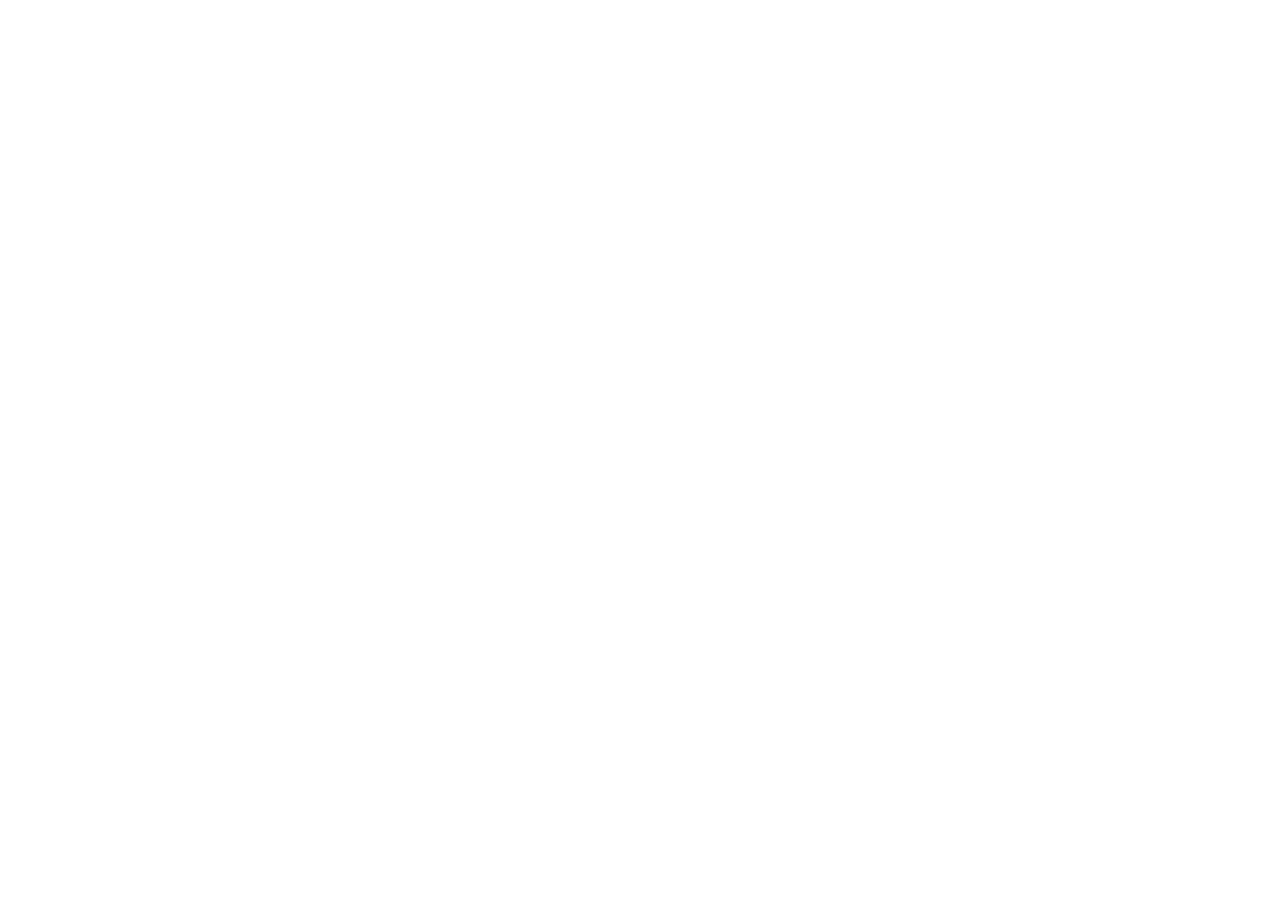
==== src/Pages/DashBoard.html @ 70c571c4 "1" ====
<!DOCTYPE html>
<html lang="en">
<head>
    <meta charset="UTF-8">
    <meta http-equiv="X-UA-Compatible" content="IE=edge">
    <meta name="viewport" content="width=device-width, initial-scale=1.0">
    <title>Document</title>
</head>
<body>
    
</body>
</html>
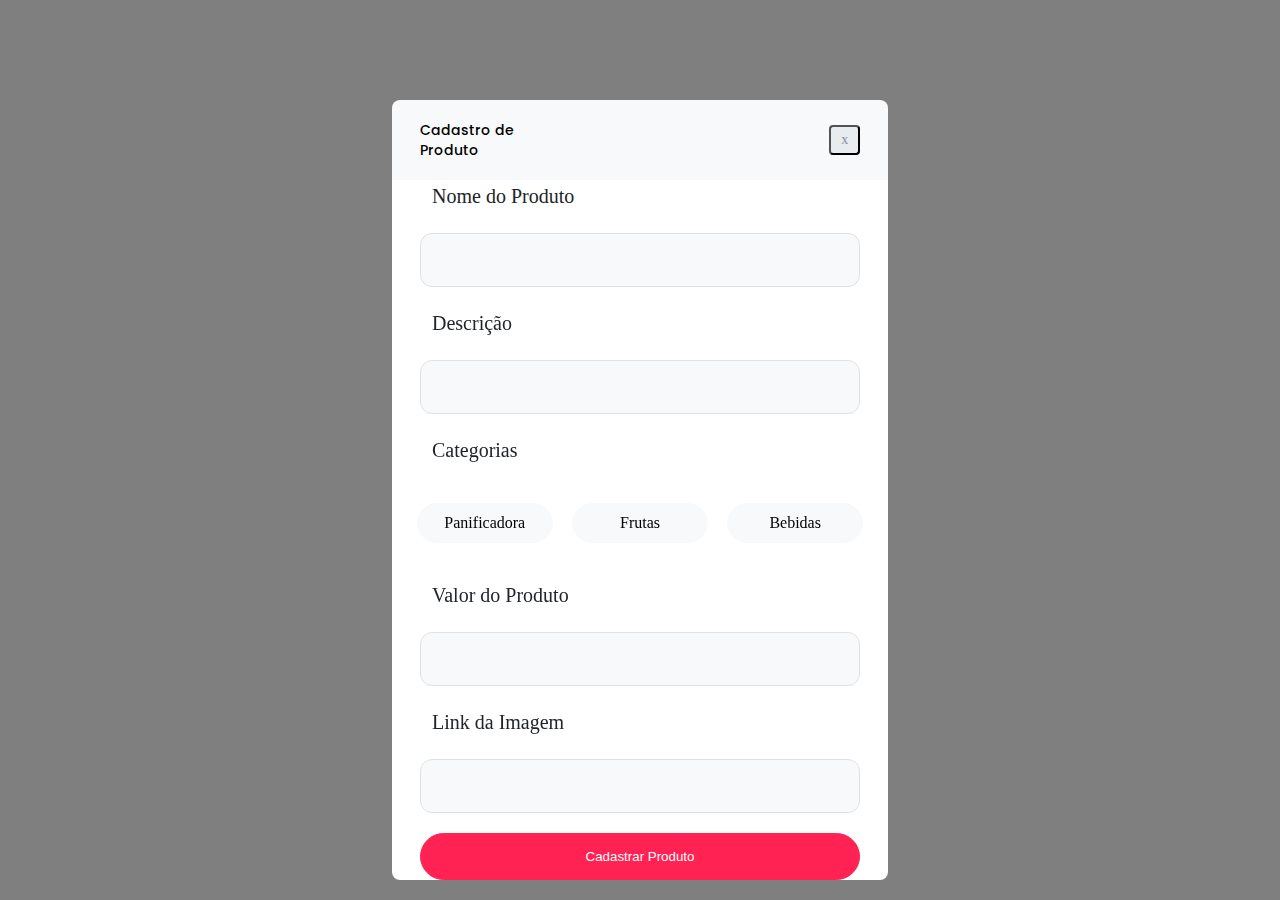
==== commit 90879122: "feat: AdicionarProdutosDashboard visual" ====
--- a/src/Pages/DashBoard.html
+++ b/src/Pages/DashBoard.html
@@ -5,8 +5,52 @@
     <meta http-equiv="X-UA-Compatible" content="IE=edge">
     <meta name="viewport" content="width=device-width, initial-scale=1.0">
     <title>Document</title>
+    <link rel="stylesheet" href="./../Style/dashBoard.css">
 </head>
 <body>
     
+
+
+    <div class="modal--Conteiner">
+        <div class="modal--NovoProduto">
+            <div class="modal--Header">
+                <small>Cadastro de Produto</small> 
+                <button>x</button>
+            </div>
+
+            <form action="" class="form--Criar">
+                <label for="nome">Nome do Produto</label>
+                <input class="input--nome" type="text" name="nome" id="nome">
+
+                <label for="descricao">Descrição</label>
+                <input class="input--descricao" type="text" name="descricao" id="descricao">
+
+                <label for="categorias">Categorias</label>
+                
+                <ul id="categorias">
+                    <li>
+                        Panificadora
+                    </li>
+                    <li>
+                        Frutas
+                    </li>
+                    <li>
+                        Bebidas
+                    </li>
+                </ul>
+
+                <label for="preco">Valor do Produto</label>
+                <input class="input--preco" type="text" name="preco" id="preco">
+
+                <label for="image">Link da Imagem</label>
+                <input class="input--link" type="text" name="image" id="image">
+
+                <input class="modal--Footer" type="submit" value="Cadastrar Produto">
+            </form>
+
+         </div>
+    </div>
+
+    <script src="./../Js/Controller/dashBoardControler.js"></script>
 </body>
 </html>--- a/src/Style/dashBoard.css
+++ b/src/Style/dashBoard.css
@@ -0,0 +1,243 @@
+@import url('https://fonts.googleapis.com/css2?family=Poppins:ital,wght@0,100;0,200;0,300;0,400;0,500;0,600;0,700;0,800;0,900;1,100;1,200;1,300;1,400;1,500;1,600;1,700;1,800;1,900&display=swap');
+
+.modal--Conteiner{
+    width: 100vw;
+    height: 100vh;
+    left: 0px;
+    top: 0px;
+    position: fixed;
+    display: flex;
+    flex-direction: column;
+    justify-content: center;
+    align-items: center;
+    background-color: #00000080;
+}
+.modal--NovoProduto{
+    width: 496px;
+    height: 700px;
+    left: 552px;
+    top: 53px;
+    
+    background: #F8F9FA;
+    border-radius: 8px 8px 0px 0px;
+}
+
+
+.form--Criar{
+    width:  100%;
+    height: 100%;
+    left: 552px;
+    top: 123px;
+
+    background: #FFFFFF;
+    border-radius: 0px 0px 8px 8px;
+    gap: 20px;
+
+    display: flex;
+    flex-direction: column;
+    justify-content: center;
+    align-items: center;
+}
+
+
+
+.modal--Header{
+    display: flex;
+    flex-direction: row;
+    justify-content: space-between;
+    align-items: center;
+    padding: 20px 28px;
+    gap: 256px;
+}
+
+.modal--Header small{
+font-family: 'Poppins';
+font-style: normal;
+font-weight: 500;
+font-size: 14px;
+line-height: 20px;
+}
+
+.modal--Header button{
+    width: 31px;
+height: 30px;
+background: #E9ECEF;
+border-radius: 4px;
+font-family: 'Nunito';
+font-style: normal;
+font-weight: 400;
+font-size: 14px;
+line-height: 20px;
+color: #868E96;
+}
+
+form label{
+width: 100%;
+font-family: 'Inter';
+font-style: normal;
+font-weight: 400;
+font-size: 20px;
+color: #212529;
+margin: 5px 0 5px 80px;
+}
+
+.input--nome{
+    box-sizing: border-box;
+
+padding: 26px 2px 26px 20px;
+gap: 10px;
+
+width: 440px;
+height: 52px;
+
+
+background: #F8F9FA;
+
+border: 1.5px solid #DEE2E6;
+border-radius: 12px;
+
+}
+
+.input--descricao{
+    box-sizing: border-box;
+
+/* Auto layout */
+
+
+
+width: 440px;
+height: 80px;
+
+/* color-grey-1 */
+
+background: #F8F9FA;
+/* color-grey-2 */
+
+border: 1.5px solid #DEE2E6;
+border-radius: 12px;
+
+/* Inside auto layout */
+
+
+}
+
+form ul{
+    padding: 0px;
+    width: 90%;
+    display: flex;
+    justify-content: space-between;
+    gap: 10px;
+}
+
+form ul li{
+    box-sizing: border-box;
+
+/* Auto layout */
+
+display: flex;
+flex-direction: row;
+justify-content: center;
+align-items: center;
+padding: 15px 20px;
+gap: 15px;
+
+width: 136px;
+height: 40px;
+left: 580px;
+top: 423px;
+
+/* grey-1 */
+
+background: #F8F9FA;
+/* grey-1 */
+
+border: 1.5px solid #F8F9FA;
+border-radius: 32px;
+}
+
+.btn--ativo{
+    background-color: #FF2253;
+    color:  #F8F9FA ;
+    border-color: #FF2253;
+}
+
+
+.input--preco{
+    
+box-sizing: border-box;
+
+/* Auto layout */
+
+display: flex;
+flex-direction: row;
+align-items: center;
+padding: 26px 2px 26px 20px;
+gap: 10px;
+
+width: 440px;
+height: 52px;
+
+
+
+background: #F8F9FA;
+
+
+border: 1.5px solid #DEE2E6;
+border-radius: 12px;
+
+
+}
+
+.input--link{
+    box-sizing: border-box;
+
+/* Auto layout */
+
+display: flex;
+flex-direction: row;
+align-items: center;
+padding: 26px 2px 26px 20px;
+gap: 10px;
+
+width: 440px;
+height: 52px;
+
+/* color-grey-1 */
+
+background: #F8F9FA;
+/* color-grey-2 */
+
+border: 1.5px solid #DEE2E6;
+border-radius: 12px;
+
+/* Inside auto layout */
+
+}
+
+.modal--Footer{
+    box-sizing: border-box;
+
+/* Auto layout */
+
+display: flex;
+flex-direction: row;
+justify-content: center;
+align-items: center;
+padding: 15px 20px;
+gap: 15px;
+
+
+width: 440px;
+height: 52px;
+left: 580px;
+top: 719px;
+
+/* color-primary */
+
+background: #FF2253;
+/* color-primary */
+
+border: 1.5px solid #FF2253;
+border-radius: 32px;
+color: white;
+}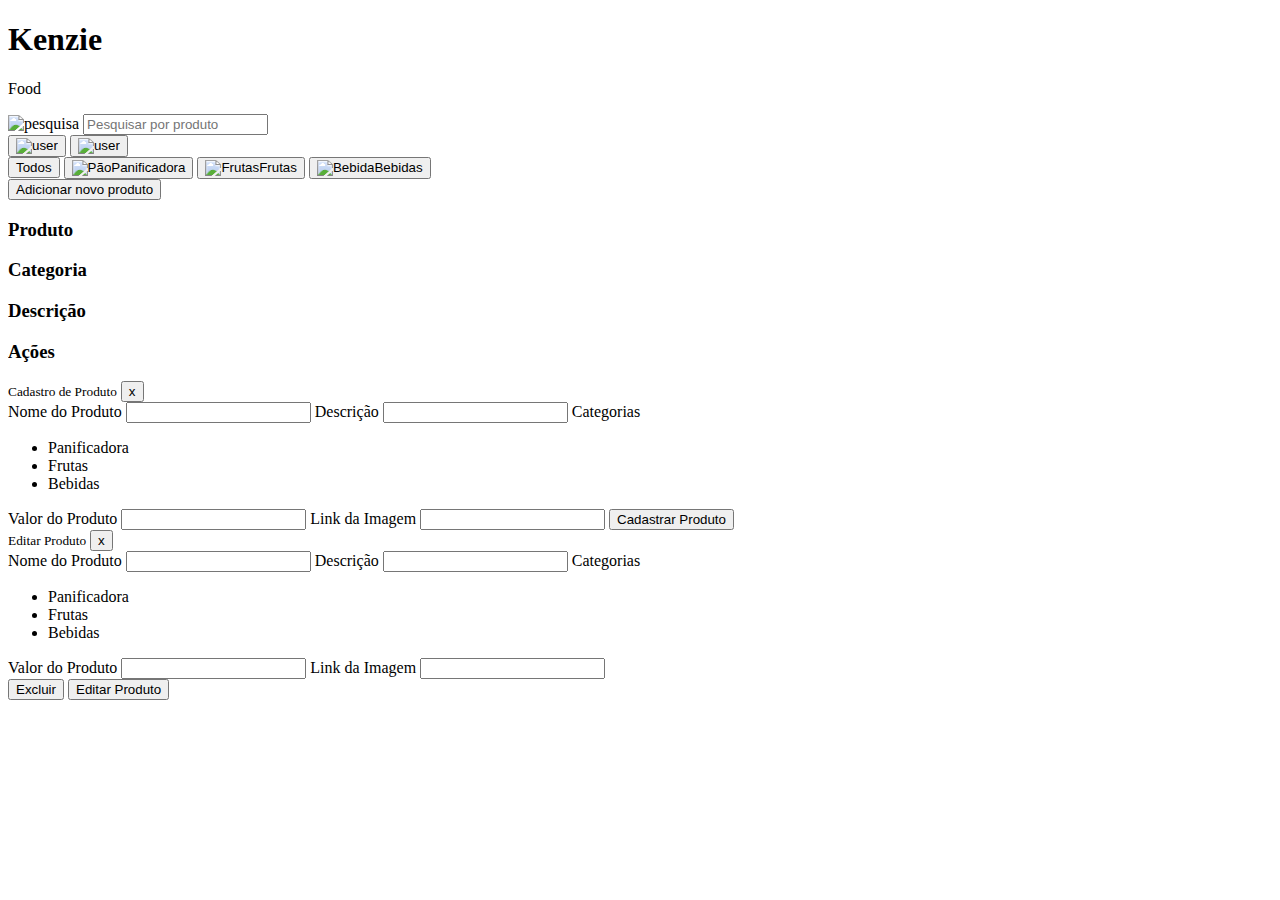
==== commit bd8ab4cd: "Feat: Buscar na Dashboard" ====
--- a/src/Pages/DashBoard.html
+++ b/src/Pages/DashBoard.html
@@ -1,56 +1,157 @@
-<!DOCTYPE html>
-<html lang="en">
-<head>
-    <meta charset="UTF-8">
-    <meta http-equiv="X-UA-Compatible" content="IE=edge">
-    <meta name="viewport" content="width=device-width, initial-scale=1.0">
-    <title>Document</title>
-    <link rel="stylesheet" href="./../Style/dashBoard.css">
-</head>
-<body>
-    
-
-
-    <div class="modal--Conteiner">
-        <div class="modal--NovoProduto">
-            <div class="modal--Header">
-                <small>Cadastro de Produto</small> 
-                <button>x</button>
-            </div>
-
-            <form action="" class="form--Criar">
-                <label for="nome">Nome do Produto</label>
-                <input class="input--nome" type="text" name="nome" id="nome">
-
-                <label for="descricao">Descrição</label>
-                <input class="input--descricao" type="text" name="descricao" id="descricao">
-
-                <label for="categorias">Categorias</label>
-                
-                <ul id="categorias">
-                    <li>
-                        Panificadora
-                    </li>
-                    <li>
-                        Frutas
-                    </li>
-                    <li>
-                        Bebidas
-                    </li>
-                </ul>
-
-                <label for="preco">Valor do Produto</label>
-                <input class="input--preco" type="text" name="preco" id="preco">
-
-                <label for="image">Link da Imagem</label>
-                <input class="input--link" type="text" name="image" id="image">
-
-                <input class="modal--Footer" type="submit" value="Cadastrar Produto">
-            </form>
-
-         </div>
-    </div>
-
-    <script src="./../Js/Controller/dashBoardControler.js"></script>
-</body>
-</html>+<!DOCTYPE html>
+<html lang="en">
+  <head>
+    <meta charset="UTF-8" />
+    <meta http-equiv="X-UA-Compatible" content="IE=edge" />
+    <meta name="viewport" content="width=device-width, initial-scale=1.0" />
+    <link
+      href="https://fonts.googleapis.com/css2?family=Poppins:ital,wght@0,100;0,200;0,400;0,500;0,600;0,700;1,400;1,500;1,600;1,700&display=swap"
+      rel="stylesheet"
+    />
+    <link
+      href="https://fonts.googleapis.com/css2?family=Inter:wght@300;400;500;600;700;800&display=swap"
+      rel="stylesheet"
+    />
+    <link rel="stylesheet" href="../Style/reset.css" />
+    <link rel="stylesheet" href="../Style/dashboard.css" />
+    <title>Dashboard</title>
+  </head>
+  <body>
+    <header>
+      <div class="header--logo">
+        <h1>Kenzie</h1>
+        <p>Food</p>
+      </div>
+      <div class="header--pesquisa">
+        <div class="pesquisa--input">
+          <img
+            class="input--img"
+            src="../images/pesquisa (2).png"
+            alt="pesquisa"
+          />
+          <input id="buscar"type="text" placeholder="Pesquisar por produto" />
+        </div>
+        <button id="home" class="pesquisa--button texto" type="button">
+          <img class="button--img--home" src="../images/home.png" alt="user" />
+        </button>
+        <button id="logout" class="pesquisa--button" type="button">
+          <img
+            class="button--img--logout"
+            src="../images/logout.png"
+            alt="user"
+          />
+        </button>
+      </div>
+    </header>
+    <main>
+      <section class="navegacao">
+        <nav class="navegacao--categorias">
+          <button class="categorias--selecionado" id="todos">Todos</button>
+          <button class="categorias categorias--panificadora">
+            <img
+              class="panificadora--img"
+              src="../images/pao-.png"
+              alt="Pão"
+            />Panificadora
+          </button>
+          <button class="categorias categorias--frutas">
+            <img
+              class="frutas--img"
+              src="../images/frutas-.png"
+              alt="Frutas"
+            />Frutas
+          </button>
+          <button class="categorias categorias--bebidas">
+            <img
+              class="bebidas--img"
+              src="../images/bebida.png"
+              alt="Bebida"
+            />Bebidas
+          </button>
+        </nav>
+        <div class="navegacao--adicionarProduto">
+          <button class="adicionarProduto--button">
+            Adicionar novo produto
+          </button>
+        </div>
+      </section>
+      <section class="produtos">
+        <div class="produtos--tabela">
+          <h3 class="tabela--coluna1">Produto</h3>
+          <h3 class="tabela--coluna2">Categoria</h3>
+          <h3 class="tabela--coluna3">Descrição</h3>
+          <h3 class="tabela--coluna4">Ações</h3>
+        </div>
+
+        <ul class="lista">
+         
+        </ul>
+      </section>
+    </main>
+
+    <div class="modal--Conteiner-NovoProduto">
+      <div class="modal--NovoProduto">
+          <div class="modal--Header">
+              <small>Cadastro de Produto</small> 
+              <button class="Modal--NovoProduto-Fecahr">x</button>
+          </div>
+          <form action="" class="form--Criar">
+              <label for="nome">Nome do Produto</label>
+              <input class="input--nome" type="text" name="nome" id="nome">
+              <label for="descricao">Descrição</label>
+              <input class="input--descricao" type="text" name="descricao" id="descricao">
+              <label for="categorias">Categorias</label>    
+              <ul id="categorias">
+                  <li>Panificadora</li>
+                  <li>Frutas</li>
+                  <li>Bebidas</li>
+              </ul>
+              <label for="preco">Valor do Produto</label>
+              <input class="input--preco" type="text" name="preco" id="preco">
+              <label for="image">Link da Imagem</label>
+              <input class="input--link" type="text" name="image" id="image">
+              <input class="modal--Footer" type="submit" value="Cadastrar Produto">
+          </form>
+       </div>
+  </div>
+
+  <div class="modal--Conteiner-Editar">
+    <div class="modal--Editar">
+        <div class="Editar--Header">
+            <small>Editar Produto</small> 
+            <button class="Modal--Editar--Fechar">x</button>
+        </div>
+
+        <form action="" class="form--Editar">
+            <label for="nome--Editar">Nome do Produto</label>
+            <input class="input--nome" type="text" name="nome" id="nome--Editar">
+
+            <label for="descricao--Editar">Descrição</label>
+            <input class="input--descricao" type="text" name="descricao" id="descricao--Editar">
+
+            <label for="categorias--Editar">Categorias</label>
+            
+            <ul id="categorias--Editar">
+                <li>Panificadora</li>
+                <li>Frutas</li>
+                <li>Bebidas</li>
+            </ul>
+
+            <label for="preco--Editar">Valor do Produto</label>
+            <input class="input--preco" type="text" name="preco" id="preco--Editar">
+
+            <label for="image--Editar">Link da Imagem</label>
+            <input class="input--link" type="text" name="image" id="image--Editar">
+
+            <div class="div--Footer--Editar"><button class="Modal--Editar--Fechar">Excluir</button> <input class="Footer--Editar" type="submit" value="Editar Produto"></div>           
+        </form>
+     </div>
+</div>
+
+
+
+    <script type="module" src="./../Js/Database/Api_Produtos.js"></script>
+    <script type="module" src="./../Js/Database/Api_Usuario.js"></script>
+    <script type="module" src="./../Js/Controller/dashboardController.js"></script>
+  </body>
+</html>
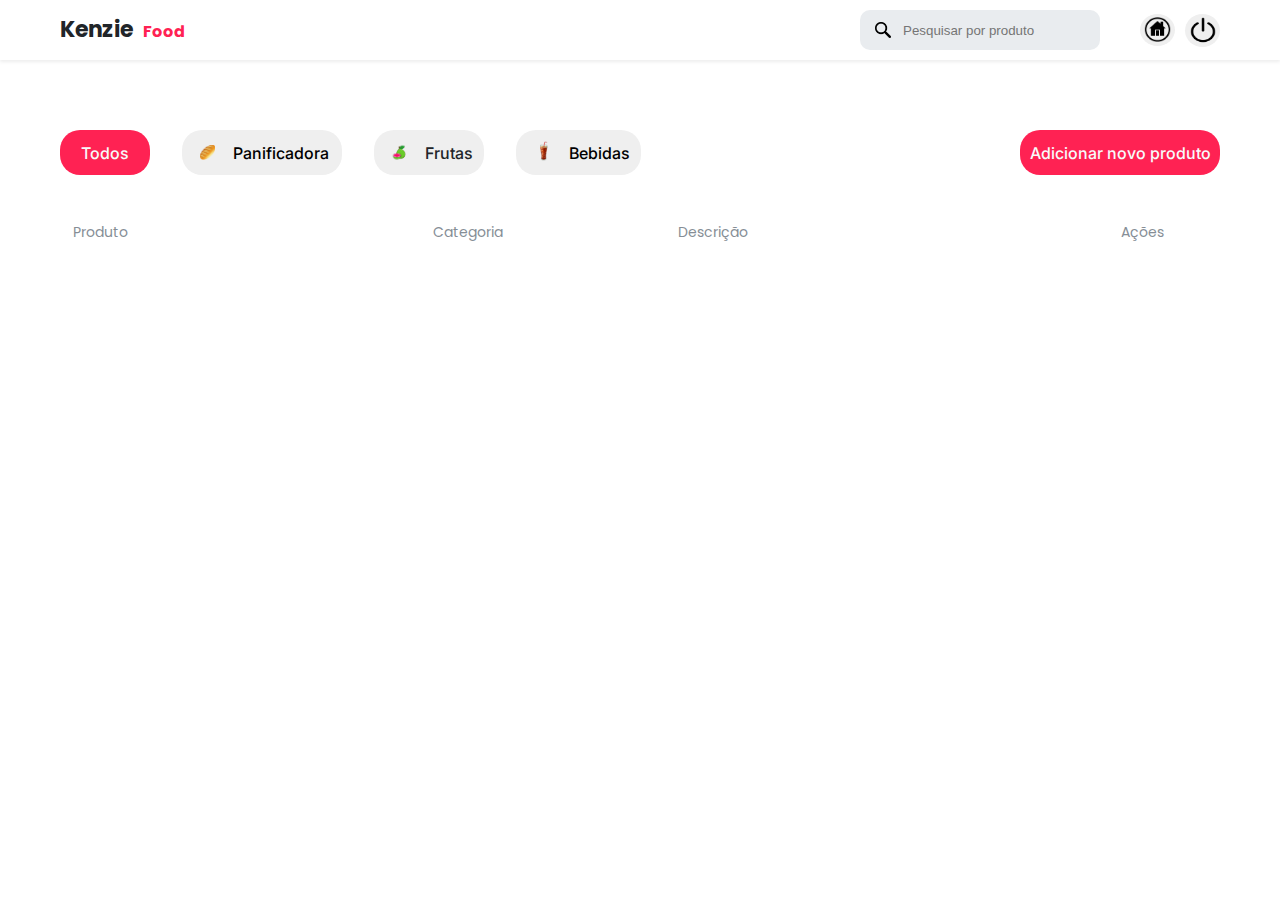
==== commit 0cc238a7: "Merge dd28fb43e57eff8fffa2821c8346c1dc413814d7 into 6bb32abfbcb1b2d04b8c290b972967a582a60adc" ====
--- a/src/Pages/DashBoard.html
+++ b/src/Pages/DashBoard.html
@@ -1,157 +1,156 @@
-<!DOCTYPE html>
-<html lang="en">
-  <head>
-    <meta charset="UTF-8" />
-    <meta http-equiv="X-UA-Compatible" content="IE=edge" />
-    <meta name="viewport" content="width=device-width, initial-scale=1.0" />
-    <link
-      href="https://fonts.googleapis.com/css2?family=Poppins:ital,wght@0,100;0,200;0,400;0,500;0,600;0,700;1,400;1,500;1,600;1,700&display=swap"
-      rel="stylesheet"
-    />
-    <link
-      href="https://fonts.googleapis.com/css2?family=Inter:wght@300;400;500;600;700;800&display=swap"
-      rel="stylesheet"
-    />
-    <link rel="stylesheet" href="../Style/reset.css" />
-    <link rel="stylesheet" href="../Style/dashboard.css" />
-    <title>Dashboard</title>
-  </head>
-  <body>
-    <header>
-      <div class="header--logo">
-        <h1>Kenzie</h1>
-        <p>Food</p>
-      </div>
-      <div class="header--pesquisa">
-        <div class="pesquisa--input">
-          <img
-            class="input--img"
-            src="../images/pesquisa (2).png"
-            alt="pesquisa"
-          />
-          <input id="buscar"type="text" placeholder="Pesquisar por produto" />
-        </div>
-        <button id="home" class="pesquisa--button texto" type="button">
-          <img class="button--img--home" src="../images/home.png" alt="user" />
-        </button>
-        <button id="logout" class="pesquisa--button" type="button">
-          <img
-            class="button--img--logout"
-            src="../images/logout.png"
-            alt="user"
-          />
-        </button>
-      </div>
-    </header>
-    <main>
-      <section class="navegacao">
-        <nav class="navegacao--categorias">
-          <button class="categorias--selecionado" id="todos">Todos</button>
-          <button class="categorias categorias--panificadora">
-            <img
-              class="panificadora--img"
-              src="../images/pao-.png"
-              alt="Pão"
-            />Panificadora
-          </button>
-          <button class="categorias categorias--frutas">
-            <img
-              class="frutas--img"
-              src="../images/frutas-.png"
-              alt="Frutas"
-            />Frutas
-          </button>
-          <button class="categorias categorias--bebidas">
-            <img
-              class="bebidas--img"
-              src="../images/bebida.png"
-              alt="Bebida"
-            />Bebidas
-          </button>
-        </nav>
-        <div class="navegacao--adicionarProduto">
-          <button class="adicionarProduto--button">
-            Adicionar novo produto
-          </button>
-        </div>
-      </section>
-      <section class="produtos">
-        <div class="produtos--tabela">
-          <h3 class="tabela--coluna1">Produto</h3>
-          <h3 class="tabela--coluna2">Categoria</h3>
-          <h3 class="tabela--coluna3">Descrição</h3>
-          <h3 class="tabela--coluna4">Ações</h3>
-        </div>
-
-        <ul class="lista">
-         
-        </ul>
-      </section>
-    </main>
-
-    <div class="modal--Conteiner-NovoProduto">
-      <div class="modal--NovoProduto">
-          <div class="modal--Header">
-              <small>Cadastro de Produto</small> 
-              <button class="Modal--NovoProduto-Fecahr">x</button>
-          </div>
-          <form action="" class="form--Criar">
-              <label for="nome">Nome do Produto</label>
-              <input class="input--nome" type="text" name="nome" id="nome">
-              <label for="descricao">Descrição</label>
-              <input class="input--descricao" type="text" name="descricao" id="descricao">
-              <label for="categorias">Categorias</label>    
-              <ul id="categorias">
-                  <li>Panificadora</li>
-                  <li>Frutas</li>
-                  <li>Bebidas</li>
-              </ul>
-              <label for="preco">Valor do Produto</label>
-              <input class="input--preco" type="text" name="preco" id="preco">
-              <label for="image">Link da Imagem</label>
-              <input class="input--link" type="text" name="image" id="image">
-              <input class="modal--Footer" type="submit" value="Cadastrar Produto">
-          </form>
-       </div>
-  </div>
-
-  <div class="modal--Conteiner-Editar">
-    <div class="modal--Editar">
-        <div class="Editar--Header">
-            <small>Editar Produto</small> 
-            <button class="Modal--Editar--Fechar">x</button>
-        </div>
-
-        <form action="" class="form--Editar">
-            <label for="nome--Editar">Nome do Produto</label>
-            <input class="input--nome" type="text" name="nome" id="nome--Editar">
-
-            <label for="descricao--Editar">Descrição</label>
-            <input class="input--descricao" type="text" name="descricao" id="descricao--Editar">
-
-            <label for="categorias--Editar">Categorias</label>
-            
-            <ul id="categorias--Editar">
-                <li>Panificadora</li>
-                <li>Frutas</li>
-                <li>Bebidas</li>
-            </ul>
-
-            <label for="preco--Editar">Valor do Produto</label>
-            <input class="input--preco" type="text" name="preco" id="preco--Editar">
-
-            <label for="image--Editar">Link da Imagem</label>
-            <input class="input--link" type="text" name="image" id="image--Editar">
-
-            <div class="div--Footer--Editar"><button class="Modal--Editar--Fechar">Excluir</button> <input class="Footer--Editar" type="submit" value="Editar Produto"></div>           
-        </form>
-     </div>
-</div>
-
-
-
-    <script type="module" src="./../Js/Database/Api_Produtos.js"></script>
-    <script type="module" src="./../Js/Database/Api_Usuario.js"></script>
-    <script type="module" src="./../Js/Controller/dashboardController.js"></script>
-  </body>
-</html>
+<!DOCTYPE html>
+<html lang="en">
+  <head>
+    <meta charset="UTF-8" />
+    <meta http-equiv="X-UA-Compatible" content="IE=edge" />
+    <meta name="viewport" content="width=device-width, initial-scale=1.0" />
+    <link
+      href="https://fonts.googleapis.com/css2?family=Poppins:ital,wght@0,100;0,200;0,400;0,500;0,600;0,700;1,400;1,500;1,600;1,700&display=swap"
+      rel="stylesheet"
+    />
+    <link
+      href="https://fonts.googleapis.com/css2?family=Inter:wght@300;400;500;600;700;800&display=swap"
+      rel="stylesheet"
+    />
+    <link rel="stylesheet" href="../Style/reset.css" />
+    <link rel="stylesheet" href="../Style/dashboard.css" />
+    <title>Dashboard</title>
+  </head>
+  <body>
+    <header>
+      <div class="header--logo">
+        <h1>Kenzie</h1>
+        <p>Food</p>
+      </div>
+      <div class="header--pesquisa">
+        <div class="pesquisa--input">
+          <img
+            class="input--img"
+            src="../images/pesquisa (2).png"
+            alt="pesquisa"
+          />
+          <input
+            id="campoPesquisa"
+            type="text"
+            placeholder="Pesquisar por produto"
+          />
+        </div>
+        <button id="home" class="pesquisa--button texto" type="button">
+          <img class="button--img--home" src="../images/home.png" alt="user" />
+        </button>
+        <button id="logout" class="pesquisa--button" type="button">
+          <img
+            class="button--img--logout"
+            src="../images/logout.png"
+            alt="user"
+          />
+        </button>
+      </div>
+    </header>
+    <main>
+      <section class="navegacao">
+        <nav id="categorias" class="navegacao--categorias">
+          <button class="categorias--selecionado" id="todos">Todos</button>
+          <button id="panificadora" class="categorias categorias--panificadora">
+            <img
+              class="panificadora--img"
+              src="../images/pao-.png"
+              alt="Pão"
+            />Panificadora
+          </button>
+          <button id="frutas" class="categorias categorias--frutas">
+            <img
+              class="frutas--img"
+              src="../images/frutas-.png"
+              alt="Frutas"
+            />Frutas
+          </button>
+          <button id="bebidas" class="categorias categorias--bebidas">
+            <img
+              class="bebidas--img"
+              src="../images/bebida.png"
+              alt="Bebida"
+            />Bebidas
+          </button>
+        </nav>
+        <div class="navegacao--adicionarProduto">
+          <button class="adicionarProduto--button">
+            Adicionar novo produto
+          </button>
+        </div>
+      </section>
+      <section class="produtos">
+        <div class="produtos--tabela">
+          <h3 class="tabela--coluna1">Produto</h3>
+          <h3 class="tabela--coluna2">Categoria</h3>
+          <h3 class="tabela--coluna3">Descrição</h3>
+          <h3 class="tabela--coluna4">Ações</h3>
+        </div>
+
+        <ul id="ul" class="lista">
+         
+        </ul>
+
+      </section>
+    </main>
+
+    <div class="modal--Conteiner-NovoProduto">
+      <div class="modal--NovoProduto">
+          <div class="modal--Header">
+              <small>Cadastro de Produto</small> 
+              <button class="Modal--NovoProduto-Fecahr">x</button>
+          </div>
+          <form action="" class="form--Criar">
+              <label for="nome">Nome do Produto</label>
+              <input class="input--nome" type="text" name="nome" id="nome">
+              <label for="descricao">Descrição</label>
+              <input class="input--descricao" type="text" name="descricao" id="descricao">
+              <label for="categorias">Categorias</label>    
+              <ul id="categorias--Modal-Criar">
+                  <li>Panificadora</li>
+                  <li>Frutas</li>
+                  <li>Bebidas</li>
+              </ul>
+              <label for="preco">Valor do Produto</label>
+              <input class="input--preco" type="text" name="preco" id="preco">
+              <label for="image">Link da Imagem</label>
+              <input class="input--link" type="text" name="image" id="image">
+              <input class="modal--Footer" type="submit" value="Cadastrar Produto">
+          </form>
+       </div>
+  </div>
+
+  <div class="modal--Conteiner-Editar">
+    <div class="modal--Editar">
+        <div class="Editar--Header">
+            <small>Editar Produto</small> 
+            <button class="Modal--Editar--Fechar">x</button>
+        </div>
+        <form action="" class="form--Editar">
+            <label for="nome--Editar">Nome do Produto</label>
+            <input class="input--nome" type="text" name="nome" id="nome--Editar">
+            <label for="descricao--Editar">Descrição</label>
+            <input class="input--descricao" type="text" name="descricao" id="descricao--Editar">
+            <label for="categorias--Editar">Categorias</label>   
+            <ul id="categorias--Editar">
+                <li>Panificadora</li>
+                <li>Frutas</li>
+                <li>Bebidas</li>
+            </ul>
+            <label for="preco--Editar">Valor do Produto</label>
+            <input class="input--preco" type="text" name="preco" id="preco--Editar">
+            <label for="image--Editar">Link da Imagem</label>
+            <input class="input--link" type="text" name="image" id="image--Editar">
+            <div class="div--Footer--Editar"><button class="Modal--Editar--Fechar">Excluir</button> <input class="Footer--Editar" type="submit" value="Editar Produto"></div>           
+        </form>
+     </div>
+</div>
+
+
+
+    <script type="module" src="./../Js/Database/Api_Produtos.js"></script>
+    <script type="module" src="./../Js/Database/Api_Usuario.js"></script>
+    <script type="module" src="./../Js/Controller/dashboardController.js"></script>
+    <script type="module" src="./../Js/Models/dashboard.js"></script>
+  </body>
+</html>
--- a/src/Style/dashboard.css
+++ b/src/Style/dashboard.css
@@ -0,0 +1,803 @@
+body {
+  font-family: Inter;
+  box-sizing: border-box;
+  margin: 0;
+}
+
+button {
+  cursor: pointer;
+}
+header {
+  padding: 0 60px;
+  height: 60px;
+  display: flex;
+  align-items: center;
+  justify-content: space-between;
+  box-shadow: 0px 2px 3px rgba(187, 187, 187, 0.25);
+}
+
+.header--logo {
+  display: flex;
+  gap: 10px;
+  align-items: baseline;
+}
+
+.header--logo h1 {
+  color: #212529;
+  font-size: 22px;
+  font-weight: 700;
+  font-family: Poppins;
+}
+
+.header--logo p {
+  color: #ff2253;
+  font-size: 16px;
+  font-weight: 700;
+  font-family: Poppins;
+}
+
+.header--pesquisa {
+  display: flex;
+  align-items: center;
+}
+
+.pesquisa--input {
+  display: flex;
+  align-items: center;
+  margin-right: 30px;
+  width: 240px;
+  height: 40px;
+  background-color: #e9ecef;
+  border-radius: 10px;
+}
+
+.pesquisa--input input {
+  margin-left: 10px;
+  width: 190px;
+  height: 30px;
+  border: none;
+  background-color: #e9ecef;
+}
+
+.input--img {
+  margin-left: 15px;
+  width: 16px;
+  height: 16px;
+}
+
+.pesquisa--button {
+  border-radius: 50%;
+  width: 35px;
+  color: #c4c4c4;
+  border: none;
+  padding: 1px 0;
+  margin-left: 10px;
+}
+
+.button--img--home {
+  width: 35px;
+  height: 25px;
+  margin-top: 2px;
+  position: relative;
+}
+
+.button--img--logout {
+  width: 26px;
+  height: 26px;
+  margin-top: 2px;
+  position: relative;
+}
+
+main {
+  padding: 0 60px;
+  margin-top: 70px;
+}
+
+.navegacao {
+  display: flex;
+  justify-content: space-between;
+}
+
+.navegacao--categorias {
+  display: flex;
+  flex-direction: row;
+  justify-content: space-between;
+  gap: 2rem;
+}
+
+.navegacao--categorias button img {
+  padding: 0 5px;
+}
+
+.navegacao--categorias button {
+  border: none;
+  border-radius: 20px;
+  font-family: Inter;
+  font-size: 16px;
+  font-weight: 500;
+  height: 45px;
+  /* background-color: #fff7f4;
+  color: #212529; */
+}
+
+.navegacao--categorias button:hover {
+  text-decoration: underline;
+}
+
+.categorias--selecionado {
+  background-color: #ff2253;
+  color: #f8f9fa;
+}
+
+#todos {
+  width: 90px;
+}
+
+.categorias {
+  display: flex;
+  align-items: center;
+  justify-content: space-around;
+}
+
+.categorias--panificadora {
+  width: 160px;
+}
+
+.panificadora--img {
+  height: 15px;
+  width: 15px;
+}
+
+.categorias--frutas {
+  width: 110px;
+  color: #212529;
+}
+
+.frutas--img {
+  height: 20px;
+  width: 20px;
+}
+
+.categorias--bebidas {
+  width: 125px;
+}
+
+.bebidas--img {
+  height: 23px;
+  width: 23px;
+}
+
+.navegacao--adicionarProduto {
+  display: flex;
+}
+
+.adicionarProduto--button {
+  border: none;
+  border-radius: 20px;
+  font-family: Inter;
+  font-size: 16px;
+  font-weight: 500;
+  height: 45px;
+  width: 200px;
+  background-color: #ff2253;
+  font-weight: 500;
+  color: #f8f9fa;
+}
+
+.adicionarProduto--button:hover {
+  text-decoration: underline;
+  color: #520213;
+}
+
+.produtos {
+  display: flex;
+  align-items: center;
+  flex-direction: column;
+  margin-top: 45px;
+}
+
+.produtos--tabela {
+  display: flex;
+  justify-content: space-evenly;
+  width: 100%;
+  color: #868e96;
+  text-align: left;
+  margin-bottom: 15px;
+  font-family: Poppins;
+  font-weight: 400px;
+  font-size: 14px;
+}
+
+.tabela--coluna1 {
+  width: 30%;
+  padding: 5px 5px 5px 10px;
+}
+.tabela--coluna2 {
+  width: 20%;
+  padding: 5px;
+}
+.tabela--coluna3 {
+  width: 33%;
+  padding: 5px;
+}
+.tabela--coluna4 {
+  width: 12%;
+  padding: 5px;
+  display: flex;
+  justify-content: center;
+  align-items: center;
+}
+
+.lista {
+  width: 100%;
+}
+
+.lista--itens {
+  display: flex;
+  flex-wrap: nowrap;
+  justify-content: space-between;
+  align-items: center;
+  margin-bottom: 10px;
+  border: 1px solid #e9ecef;
+  border-radius: 10px;
+  padding: 10px;
+}
+
+.itens--nome {
+  display: flex;
+  align-items: center;
+  width: 30%;
+}
+
+.lista--img {
+  width: 32px;
+  height: 32px;
+  padding: 5px;
+  border-radius: 50%;
+}
+
+.lista--p {
+  color: #212529;
+  margin: 5px 0 5px 10px;
+  font-weight: 500;
+}
+
+.itens--categoria {
+  display: flex;
+  flex-wrap: wrap;
+  width: 20%;
+}
+
+.itens--categoria span {
+  display: flex;
+  flex-wrap: nowrap;
+  align-items: center;
+  justify-content: center;
+  width: fit-content;
+  background-color: #f8f9fa;
+  color: #868e96;
+  margin: 5px;
+  padding: 5px;
+  font-weight: 400;
+}
+
+.itens--descricao {
+  display: inline-block;
+  width: 34%;
+  white-space: nowrap;
+  text-overflow: ellipsis;
+  overflow: hidden;
+  color: #868e96;
+  padding: 5px 5px 9px;
+  font-weight: 400;
+}
+
+.itens--botoes {
+  display: flex;
+  flex-wrap: nowrap;
+  align-items: center;
+  justify-content: center;
+  width: 10%;
+  margin: 5px;
+}
+
+.botoes--acao {
+  display: flex;
+  justify-content: center;
+  align-items: center;
+  width: 30px;
+  cursor: pointer;
+  background-color: #f8f9fa;
+  border: none;
+  border-radius: 50%;
+}
+
+.botoes--acao img {
+  height: 20px;
+  width: auto;
+  margin: 0 10px;
+}
+
+@import url('https://fonts.googleapis.com/css2?family=Poppins:ital,wght@0,100;0,200;0,300;0,400;0,500;0,600;0,700;0,800;0,900;1,100;1,200;1,300;1,400;1,500;1,600;1,700;1,800;1,900&display=swap');
+
+.modal--Conteiner-NovoProduto{
+    width: 100vw;
+    height: 100vh;
+    left: 0px;
+    top: 0px;
+    position: fixed;
+    display: none;
+    flex-direction: column;
+    justify-content: center;
+    align-items: center;
+    background-color: #00000080;
+}
+.modal--NovoProduto{
+    width: 496px;
+    height: 700px;
+    background: #F8F9FA;
+    border-radius: 8px 8px 0px 0px;
+}
+
+
+.form--Criar{
+    width:  100%;
+    height: 100%;
+    left: 552px;
+    top: 123px;
+
+    background: #FFFFFF;
+    border-radius: 0px 0px 8px 8px;
+    gap: 20px;
+
+    display: flex;
+    flex-direction: column;
+    justify-content: center;
+    align-items: center;
+}
+
+
+
+.modal--Header{
+    display: flex;
+    flex-direction: row;
+    justify-content: space-between;
+    align-items: center;
+    padding: 20px 28px;
+    gap: 256px;
+}
+
+.modal--Header small{
+font-family: 'Poppins';
+font-style: normal;
+font-weight: 500;
+font-size: 14px;
+line-height: 20px;
+}
+
+.modal--Header button{
+    width: 31px;
+height: 30px;
+background: #E9ECEF;
+border-radius: 4px;
+font-family: 'Nunito';
+font-style: normal;
+font-weight: 400;
+font-size: 14px;
+line-height: 20px;
+color: #868E96;
+}
+
+form label{
+width: 100%;
+font-family: 'Inter';
+font-style: normal;
+font-weight: 400;
+font-size: 20px;
+color: #212529;
+margin: 5px 0 5px 80px;
+}
+
+.input--nome{
+    box-sizing: border-box;
+
+padding: 26px 2px 26px 20px;
+gap: 10px;
+
+width: 440px;
+height: 52px;
+
+
+background: #F8F9FA;
+
+border: 1.5px solid #DEE2E6;
+border-radius: 12px;
+
+}
+
+.input--descricao{
+    box-sizing: border-box;
+
+
+width: 440px;
+height: 80px;
+
+
+background: #F8F9FA;
+
+
+border: 1.5px solid #DEE2E6;
+border-radius: 12px;
+
+
+}
+
+form ul{
+    padding: 0px;
+    width: 90%;
+    display: flex;
+    justify-content: space-between;
+    gap: 10px;
+}
+
+form ul li{
+    box-sizing: border-box;
+
+
+display: flex;
+flex-direction: row;
+justify-content: center;
+align-items: center;
+padding: 15px 20px;
+gap: 15px;
+
+width: 136px;
+height: 40px;
+left: 580px;
+top: 423px;
+
+
+background: #F8F9FA;
+
+border: 1.5px solid #F8F9FA;
+border-radius: 32px;
+}
+
+.btn--ativo{
+    background-color: #FF2253;
+    color:  #F8F9FA ;
+    border-color: #FF2253;
+}
+
+
+.input--preco{
+    
+box-sizing: border-box;
+
+display: flex;
+flex-direction: row;
+align-items: center;
+padding: 26px 2px 26px 20px;
+gap: 10px;
+
+width: 440px;
+height: 52px;
+
+
+
+background: #F8F9FA;
+
+
+border: 1.5px solid #DEE2E6;
+border-radius: 12px;
+
+
+}
+
+.input--link{
+    box-sizing: border-box;
+
+
+display: flex;
+flex-direction: row;
+align-items: center;
+padding: 26px 2px 26px 20px;
+gap: 10px;
+
+width: 440px;
+height: 52px;
+
+
+background: #F8F9FA;
+
+border: 1.5px solid #DEE2E6;
+border-radius: 12px;
+
+
+}
+
+.modal--Footer{
+    box-sizing: border-box;
+
+
+display: flex;
+flex-direction: row;
+justify-content: center;
+align-items: center;
+padding: 15px 20px;
+gap: 15px;
+
+
+width: 440px;
+height: 52px;
+left: 580px;
+top: 719px;
+
+
+background: #FF2253;
+
+border: 1.5px solid #FF2253;
+border-radius: 32px;
+color: white;
+}
+
+
+.modal--Conteiner-Editar{
+    width: 100vw;
+    height: 100vh;
+    left: 0px;
+    top: 0px;
+    position: fixed;
+    display: none;
+    flex-direction: column;
+    justify-content: center;
+    align-items: center;
+    background-color: #00000080;
+}
+.modal--Editar{
+    width: 496px;
+    height: 700px;
+    background: #F8F9FA;
+    border-radius: 8px 8px 0px 0px;
+}
+
+
+.form--Editar{
+    width:  100%;
+    height: 100%;
+    left: 552px;
+    top: 123px;
+
+    background: #FFFFFF;
+    border-radius: 0px 0px 8px 8px;
+    gap: 20px;
+
+    display: flex;
+    flex-direction: column;
+    justify-content: center;
+    align-items: center;
+}
+
+
+
+.Editar--Header{
+    display: flex;
+    flex-direction: row;
+    justify-content: space-between;
+    align-items: center;
+    padding: 20px 28px;
+    gap: 256px;
+}
+
+.Editar--Header small{
+font-family: 'Poppins';
+font-style: normal;
+font-weight: 500;
+font-size: 14px;
+line-height: 20px;
+}
+
+.Editar--Header button{
+    width: 31px;
+height: 30px;
+background: #E9ECEF;
+border-radius: 4px;
+font-family: 'Nunito';
+font-style: normal;
+font-weight: 400;
+font-size: 14px;
+line-height: 20px;
+color: #868E96;
+}
+
+form label{
+width: 100%;
+font-family: 'Inter';
+font-style: normal;
+font-weight: 400;
+font-size: 20px;
+color: #212529;
+margin: 5px 0 5px 80px;
+}
+
+#nome--Editar{
+    box-sizing: border-box;
+
+padding: 26px 2px 26px 20px;
+gap: 10px;
+
+width: 440px;
+height: 52px;
+
+
+background: #F8F9FA;
+
+border: 1.5px solid #DEE2E6;
+border-radius: 12px;
+
+}
+
+#descricao--Editar{
+    box-sizing: border-box;
+
+
+width: 440px;
+height: 80px;
+
+
+background: #F8F9FA;
+
+
+border: 1.5px solid #DEE2E6;
+border-radius: 12px;
+
+
+}
+
+form ul{
+    padding: 0px;
+    width: 90%;
+    display: flex;
+    justify-content: space-between;
+    gap: 10px;
+}
+
+form ul li{
+    box-sizing: border-box;
+
+
+display: flex;
+flex-direction: row;
+justify-content: center;
+align-items: center;
+padding: 15px 20px;
+gap: 15px;
+
+width: 136px;
+height: 40px;
+left: 580px;
+top: 423px;
+
+
+background: #F8F9FA;
+
+border: 1.5px solid #F8F9FA;
+border-radius: 32px;
+}
+
+.btn--ativo{
+    background-color: #FF2253;
+    color:  #F8F9FA ;
+    border-color: #FF2253;
+}
+
+.btn-ativo{
+    background-color: #FF2253;
+    color:  #F8F9FA ;
+    border-color: #FF2253;
+}
+
+
+.input--preco{
+    
+box-sizing: border-box;
+
+display: flex;
+flex-direction: row;
+align-items: center;
+padding: 26px 2px 26px 20px;
+gap: 10px;
+
+width: 440px;
+height: 52px;
+
+
+
+background: #F8F9FA;
+
+
+border: 1.5px solid #DEE2E6;
+border-radius: 12px;
+
+
+}
+
+.input--link{
+    box-sizing: border-box;
+
+
+display: flex;
+flex-direction: row;
+align-items: center;
+padding: 26px 2px 26px 20px;
+gap: 10px;
+
+width: 440px;
+height: 52px;
+
+
+background: #F8F9FA;
+
+border: 1.5px solid #DEE2E6;
+border-radius: 12px;
+
+
+}
+
+.Footer--Editar{
+    box-sizing: border-box;
+
+
+display: flex;
+flex-direction: row;
+justify-content: center;
+align-items: center;
+padding: 15px 20px;
+gap: 15px;
+
+
+width: 200px;
+height: 52px;
+left: 580px;
+top: 719px;
+
+
+background: #FF2253;
+
+border: 1.5px solid #FF2253;
+border-radius: 32px;
+color: white;
+}
+
+.div--Footer--Editar{
+    display: flex;
+}
+.Modal--Editar--Fechar{
+    display: flex;
+flex-direction: row;
+justify-content: center;
+align-items: center;
+padding: 15px 20px;
+gap: 15px;
+
+
+width: 192px;
+height: 52px;
+
+
+/* grey-1 */
+
+background: #d8dadc;
+/* grey-1 */
+
+border: 1.5px solid #F8F9FA;
+border-radius: 32px;
+
+color: #868E96;
+font-family: 'Inter';
+font-style: normal;
+font-weight: 500;
+font-size: 16px;
+line-height: 19px;
+text-align: center;
+}